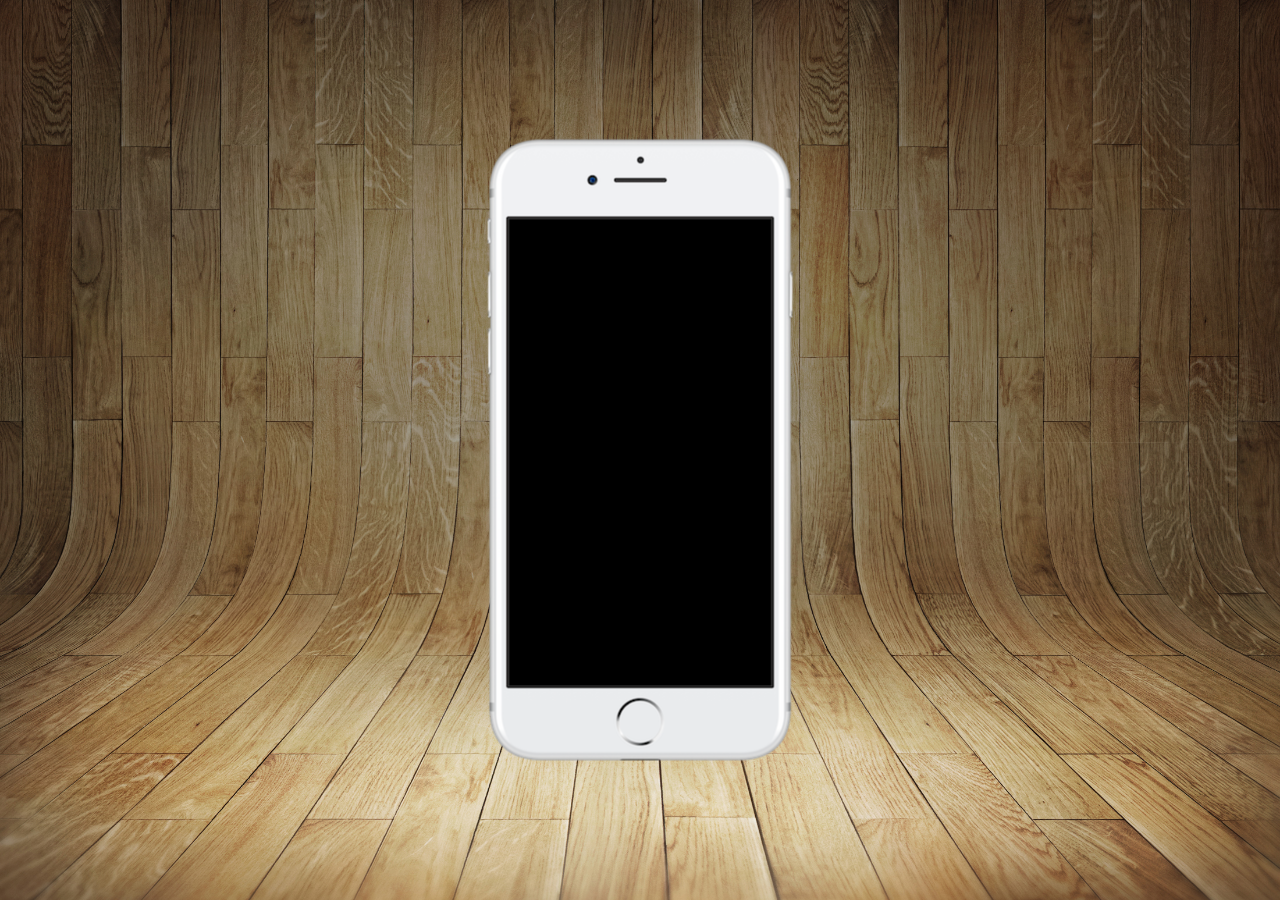
==== index.html @ 698e6f8d "novo" ====
<!DOCTYPE html>
<html lang="pt-br">
<head>
    <meta charset="UTF-8">
    <meta http-equiv="X-UA-Compatible" content="IE=edge">
    <meta name="viewport" content="width=device-width, initial-scale=1.0">
    <title>projeto redes sociais</title>
    <link rel="stylesheet" href="style/style.css">

</head>
<body>
    <main>
        <section id="telefone">
        </section>
        <section id="redes-sociais">
        </section>
    </main>
</body>
</html>
---- style/style.css ----
@charset "UTF-8";
*{
    margin: 0px;
    padding: 0px;
}
html,body{
    height: 100vh;
    width: 100vw;
}
main{
    height: 100vh;
    position: relative;

}
section#telefone{
    position: absolute;
    background: url(../imagens/frame-iphone.png) no-repeat;
    width: 311px;
    height: 627px;
    top: 50%;
    left: 50%;
    transform: translate(-50%, -50%);
    
     
     
}
body{
    background-image: url(../imagens/fundo-madeira.jpg);
    background-position: top center;
    background-repeat: no-repeat;
    background-size: cover;
    background-attachment: fixed;
}
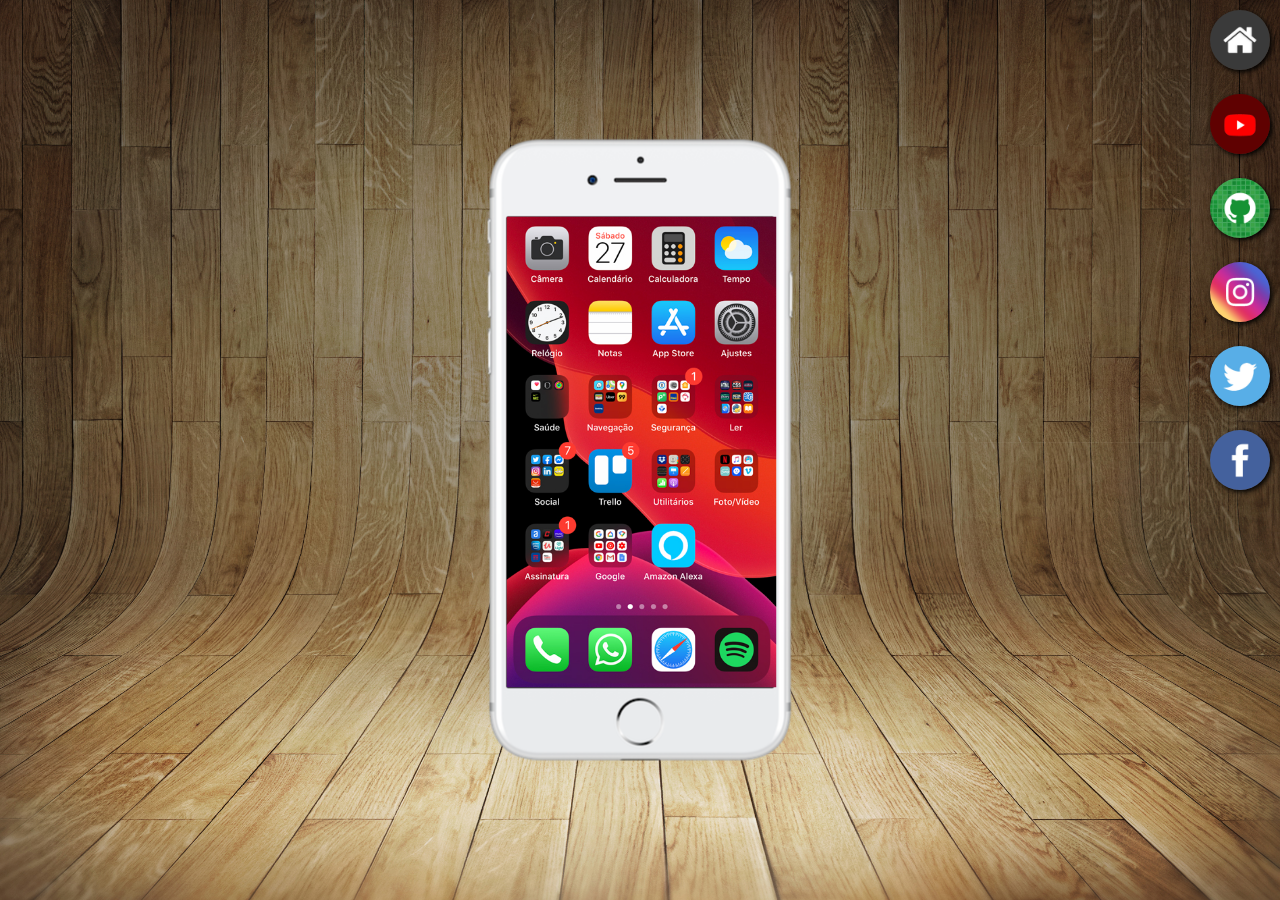
==== commit 1a8a0c77: "rede-social-concluido" ====
--- a/index.html
+++ b/index.html
@@ -11,8 +11,17 @@
 <body>
     <main>
         <section id="telefone">
+            <iframe src="home.html" name="tela" id="tela" frameborder="0"></iframe>
         </section>
         <section id="redes-sociais">
+            <ul>
+                <li><a href="home.html" target="tela"><img src="imagens/logo-home.jpg" alt=""></a></li>
+                <li><a href="youtube.html"target="tela"><img src="imagens/logo-youtube.jpg" alt=""></a></li>
+                <li><a href="gitrub.html"target="tela"><img src="imagens/logo-github.jpg" alt=""></a></li>
+                <li><a href="instagram.html"target="tela"><img src="imagens/logo-instagram.jpg" alt=""></a></li>
+                <li><a href="twit.html"target="tela"><img src="imagens/logo-twitter.jpg" alt=""></a></li>
+                <li><a href="facebook.html"target="tela"><img src="imagens/logo-facebook.jpg" alt=""></a></li>
+            </ul>
         </section>
     </main>
 </body>
--- a/style/style.css
+++ b/style/style.css
@@ -32,3 +32,36 @@
     background-attachment: fixed;
 }
 
+iframe#tela{
+    position: relative;
+    top: 80px;
+    left: 22px;
+    width: 270px;
+    height: 471px;
+}
+section#redes-sociais img{
+
+    width: 60px;
+    border-radius: 50%;
+    box-shadow: 2px 2px 5px black;
+    box-sizing: border-box;
+    
+
+}
+section#redes-sociais img:hover{
+    border: 4px solid white;
+    transform: translate(-3px,-4px);
+    box-shadow: 5px 5px 5px black;
+    transition: transform 0.3s, border 0.5s;
+}
+ul{
+    display: flex;
+    flex-direction: column;
+    
+    align-items: flex-end;
+
+}
+li{
+    list-style: none;
+    padding: 10px;
+}